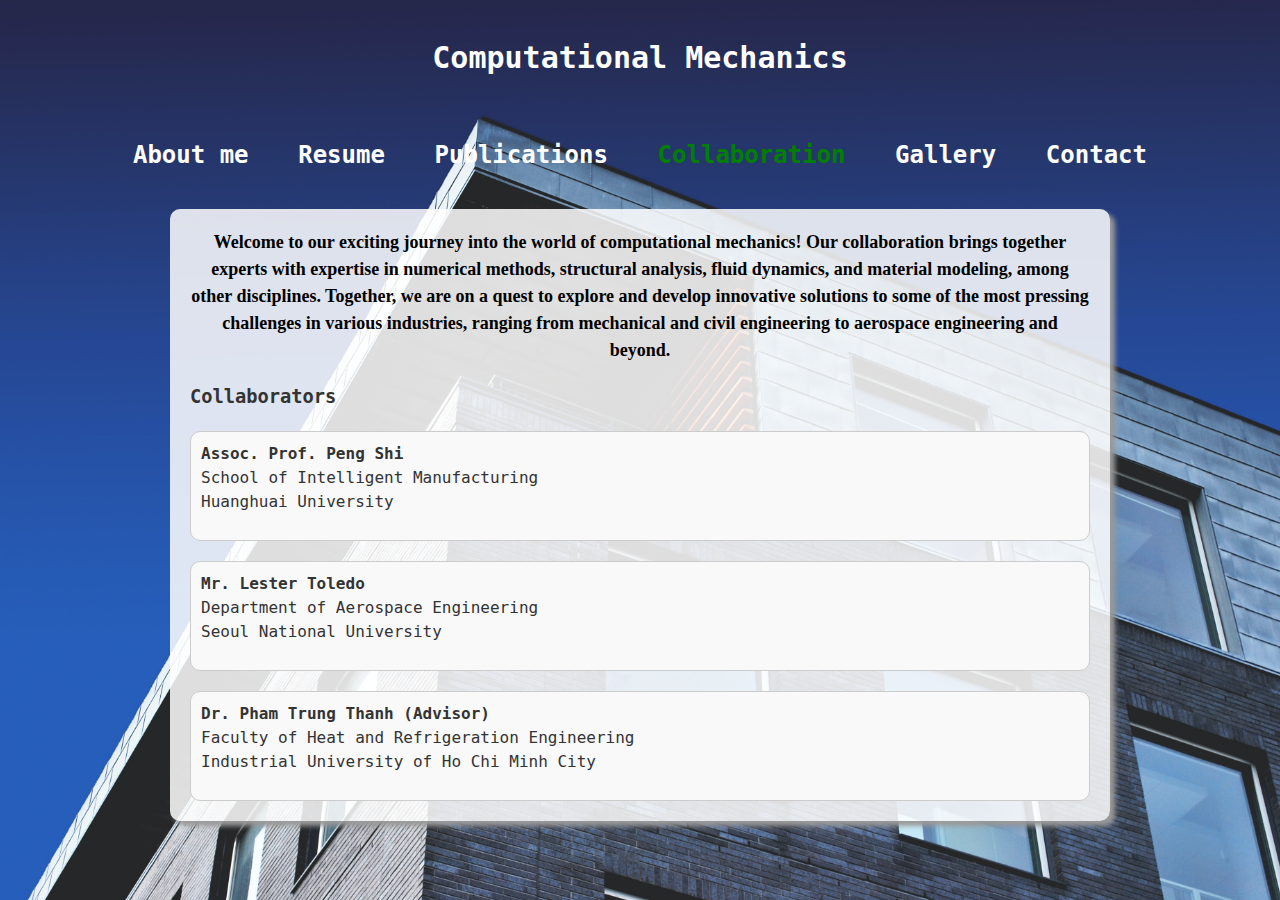
==== collaboration.html @ 313e7ad5 "Update collaboration.html" ====
<!DOCTYPE html>
<html lang="en">
<head>
    <meta charset="UTF-8">
    <meta name="viewport" content="width=device-width, initial-scale=1.0">
    <link rel="stylesheet" href="styles.css">
    <script>
        document.addEventListener("DOMContentLoaded", function () {
            // Get the current page's filename (e.g., "index.html" or "resume.html")
            var currentFileName = location.pathname.split('/').slice(-1)[0];

            // Add an "active" class to the sub-page link that corresponds to the current page
            var subpageLink = document.querySelector(`a[href="${currentFileName}"]`);
            if (subpageLink) {
                subpageLink.classList.add("active");
            }
        });
    </script>
    <style>
        /* Basic CSS styles for collaborators' information */
        .collaborator {
            margin-top: 20px;
            border: 1px solid #ccc;
            padding: 10px;
            background-color: #f9f9f9;
            border-radius: 10px;
        }
        
        .collaborator h4 {
            margin: 0;
        }
    </style>
</head>
<body>
    <header>
        <div id="title-container">
            <h1>Computational Mechanics</h1>
        </div>
    </header>
    <nav>
        <ul>
            <li><a href="index.html" class="subpage-title">About me</a></li>
            <li><a href="resume.html" class="subpage-title">Resume</a></li>
            <li><a href="publications.html" class="subpage-title">Publications</a></li>
            <li><a href="collaboration.html" class="subpage-title">Collaboration</a></li>
            <li><a href="gallery.html" class="subpage-title">Gallery</a></li>
            <li><a href="contact.html" class="subpage-title">Contact</a></li>
        </ul>
    </nav>
    <section>
        <div align="center">
            <h2>Welcome to our exciting journey into the world of computational mechanics! Our collaboration brings together experts with expertise in numerical methods, structural analysis, fluid dynamics, and material modeling, among other disciplines. Together, we are on a quest to explore and develop innovative solutions to some of the most pressing challenges in various industries, ranging from mechanical and civil engineering to aerospace engineering and beyond.</h2>
        </div>

        <h3>Collaborators</h3>

        <div class="collaborator">
            <h4>Assoc. Prof. Peng Shi</h4>
            <p>School of Intelligent Manufacturing<br> Huanghuai University</p>
        </div>

        <div class="collaborator">
            <h4>Mr. Lester Toledo</h4>
            <p>Department of Aerospace Engineering<br> Seoul National University</p>
        </div>

        <div class="collaborator">
            <h4>Dr. Pham Trung Thanh (Advisor)</h4>
            <p>Faculty of Heat and Refrigeration Engineering<br> Industrial University of Ho Chi Minh City</p>
        </div>
    </section>
</body>
</html>
---- styles.css ----
/* Default style for subpage titles */
.subpage-title {
    color: white;
    font-size: 24px; /* Kích thước chữ là 16px */
    transition: color 0.3s; /* Hiệu ứng chuyển màu trong 0.3s */
}

/* Style for the active subpage title (change the color as desired) */
.subpage-title.active {
    color: green; /* Change the color to your preference */
}

/* Hover effect for subpage titles */
.subpage-title:hover {
    color: yellow; /* Change the color when hovering */
    transform: scale(1.1); /* Phóng to tiêu đề khi di chuột qua */
}

/* Cài đặt font cho toàn bộ trang */
body, h1, h2, p {
    margin: 0; /* Xóa lề mặc định */
    padding: 0; /* Xóa đệm mặc định */
    box-sizing: border-box; /* Đặt box-sizing thành border-box để chiều rộng và chiều cao bao gồm padding và border, không phải content */
    font-family: 'Fira Code', monospace; /* Sử dụng font 'Fira Code' hoặc font monospace nếu 'Fira Code' không khả dụng */
}



/* Thêm đường dẫn liên kết đến font 'Fira Code' từ Google Fonts */
@import url('https://fonts.googleapis.com/css2?family=Fira+Code&display=swap');

/* Cài đặt màu nền và màu chữ cho toàn bộ trang */

body {
    background: url('Background1.jpg') center/cover fixed #f2f2f2; /* Sử dụng hình ảnh 'Background1.jpg' làm nền, căn giữa, che đầy và cố định, với màu nền là #f2f2f2 nếu hình ảnh không khả dụng */
    color: #333; /* Màu chữ là #333 (màu xám đậm) */
}

/* Cài đặt màu nền, màu chữ, căn giữa và đệm cho phần đầu trang */
header {
    background: transparent;
    color: #fff; /* Màu chữ là #fff (màu trắng) */
    text-align: center; /* Căn giữa chữ */
    padding: 20px 0; /* Đệm 20px trên và dưới, 0px hai bên */
}

/* CSS để áp dụng hiệu ứng chuyển động cho h1 */
/* CSS để áp dụng hiệu ứng chuyển động cho h1 */
h1 {
    font-size: 30px;
    margin-bottom: 10px;
    position: relative;
    transition: color 0.3s, transform 0.5s;
    cursor: pointer;
}

/* Tạo keyframes cho hiệu ứng hình động */
@keyframes bounce {
    0%, 20%, 50%, 80%, 100% {
        transform: translateY(0);
    }
    40% {
        transform: translateY(-10px);
    }
    60% {
        transform: translateY(-5px);
    }
}

/* Áp dụng keyframes vào tiêu đề h1 */
h1:hover {
    color: green;
    font-style: italic;
    animation: bounce 0.6s ease infinite; /* Sử dụng keyframes "bounce" trong 0.6s vô hạn */
}



/* Cài đặt màu nền, căn giữa và xóa lề cho thanh điều hướng */
nav {
    background-color:  transparent;
    text-align: center; /* Căn giữa chữ */
    clear: both; /* Ngăn chặn float trái/phải của các phần tử trước đó */
}

/* Xóa kiểu danh sách và đệm cho các phần tử ul trong thanh điều hướng */
nav ul {
    list-style: none; /* Xóa kiểu danh sách mặc định (dấu chấm, số,...) */
    padding: 0; /* Xóa đệm mặc định */
}

/* Hiển thị các phần tử li trong thanh điều hướng theo chiều ngang và cài đặt khoảng cách hai bên */
nav li {
    display: inline-block; /* Hiển thị theo chiều ngang (không xuống dòng) với khả năng thiết lập width/height */
    margin: 0 20px; /* Khoảng cách hai bên là 20px, không khoảng cách trên/dưới */
}

/* Xóa gạch chân, cài đặt màu chữ, trọng lượng chữ, kích thước chữ và hiệu ứng chuyển màu cho các liên kết trong thanh điều hướng */
nav a {
    text-decoration: none; /* Xóa gạch chân của liên kết */
    color: #fff; /* Màu chữ là #fff (màu trắng) */
    font-weight: bold; /* Trọng lượng chữ là bold (đậm) */
    font-size: 16px; /* Kích thước chữ là 16px */
    transition: color 0.3s; /* Hiệu ứng chuyển màu trong vòng 0.3s */
}

/* Cài đặt màu chữ khi di chuột qua các liên kết trong thanh điều hướng */
nav a:hover {
    color: #ddd; /* Màu chữ khi di chuột qua là #ddd (màu xám nhạt) */
}

/* Cài đặt căn giữa và đệm cho khung tiêu đề của các trang con */
#title-container {
    text-align: center; /* Căn giữa chữ */
    padding: 20px; /* Đệm 20px tất cả các phía */
}




/* Cài đặt lề, đệm, màu nền, bo góc, bóng, chiều rộng tối đa, căn lề hai bên, khoảng cách giữa các dòng và khoảng cách dưới cho các phần nội dung */
section {
    margin: 40px auto; /* Lề tự động hai bên để căn giữa khối */
    padding: 20px; 
    background-color: rgba(255, 255, 255, 0.85); /* Màu trắng với 70% độ trong suốt */
    border-radius: 10px; /* Bo góc 10px */
    box-shadow: #999 5px 5px 5px; /* Bóng màu xám nhạt với offset 5px theo chiều ngang và dọc */
    max-width: 900px; /* Chiều rộng tối đa là 900px */
    text-align: justify; /* Căn lề hai bên */
    line-height: 1.5; /* Khoảng cách giữa các dòng là 1.5 lần kích thước chữ */
    margin-bottom: 10px; /* Thêm khoảng cách giữa các đoạn văn bản */
}

/* Cài đặt kích thước chữ, khoảng cách dưới, màu chữ và bóng chữ cho tiêu đề h2 */
h2 {
    font-size: 18px; /* Kích thước chữ là 18px */
    margin-bottom: 10px; /* Khoảng cách dưới là 10px */
    color: black; 
    font-family: cursive; /* Sử dụng font chữ viết tay, ví dụ: "cursive" */
    text-align: center; /* Căn giữa chữ */
    transition: all 0.3s ease; /* Hiệu ứng mượt mà trong 0.3 giây */
}

/* Thêm hiệu ứng khi di chuột qua tiêu đề h2 */
h2:hover {
    font-style: italic; /* Đặt chữ in nghiêng */
}


/* Cách mỗi đoạn văn bản cách nhau 1 dòng */
p {
    margin-bottom: 1em; /* Cách nhau 1 dòng (sử dụng 1em) */
}
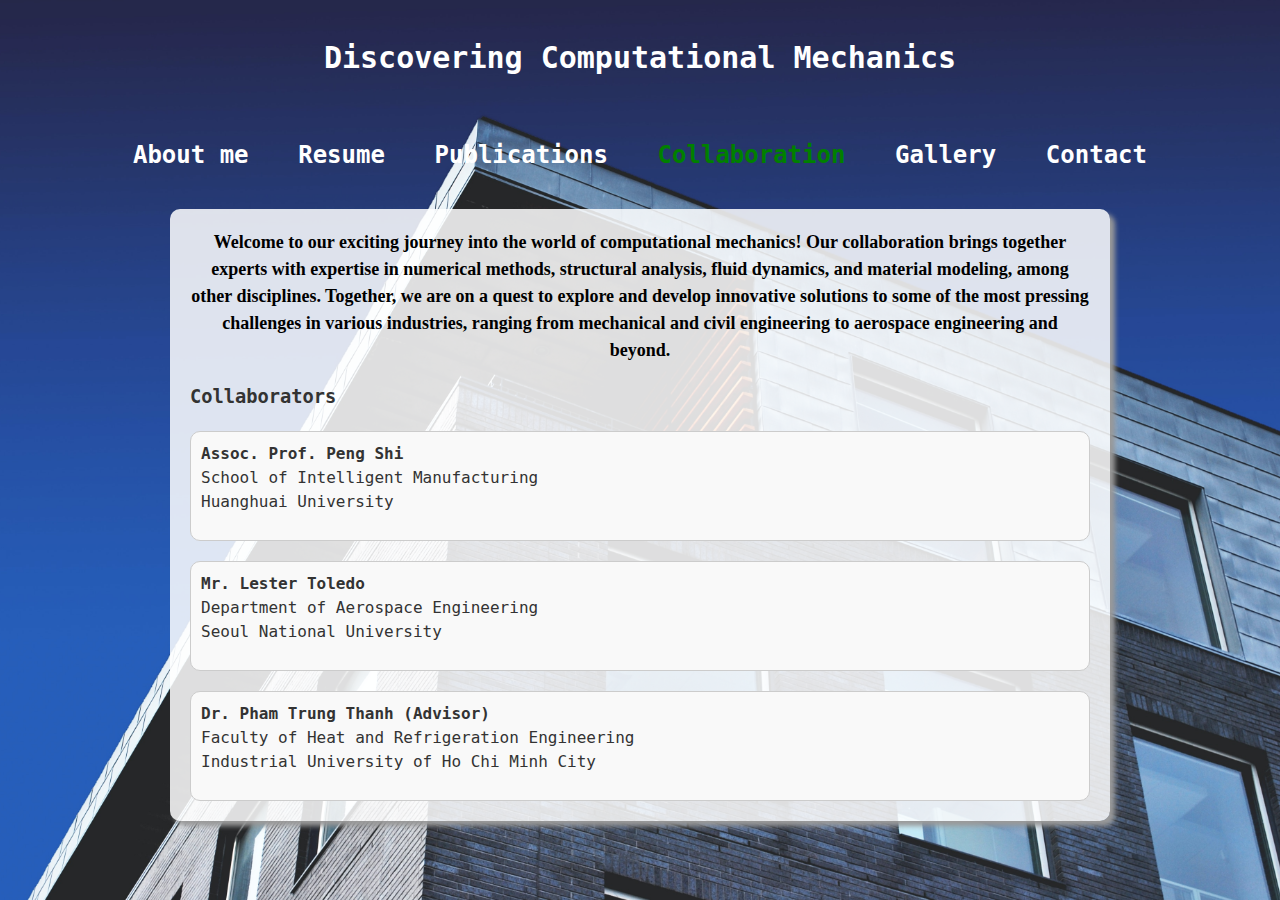
==== commit 959296bb: "Update collaboration.html" ====
--- a/collaboration.html
+++ b/collaboration.html
@@ -4,6 +4,7 @@
     <meta charset="UTF-8">
     <meta name="viewport" content="width=device-width, initial-scale=1.0">
     <link rel="stylesheet" href="styles.css">
+    <script src="script.js"></script>
     <script>
         document.addEventListener("DOMContentLoaded", function () {
             // Get the current page's filename (e.g., "index.html" or "resume.html")
@@ -34,7 +35,7 @@
 <body>
     <header>
         <div id="title-container">
-            <h1>Computational Mechanics</h1>
+            <h1>Discovering Computational Mechanics</h1>
         </div>
     </header>
     <nav>
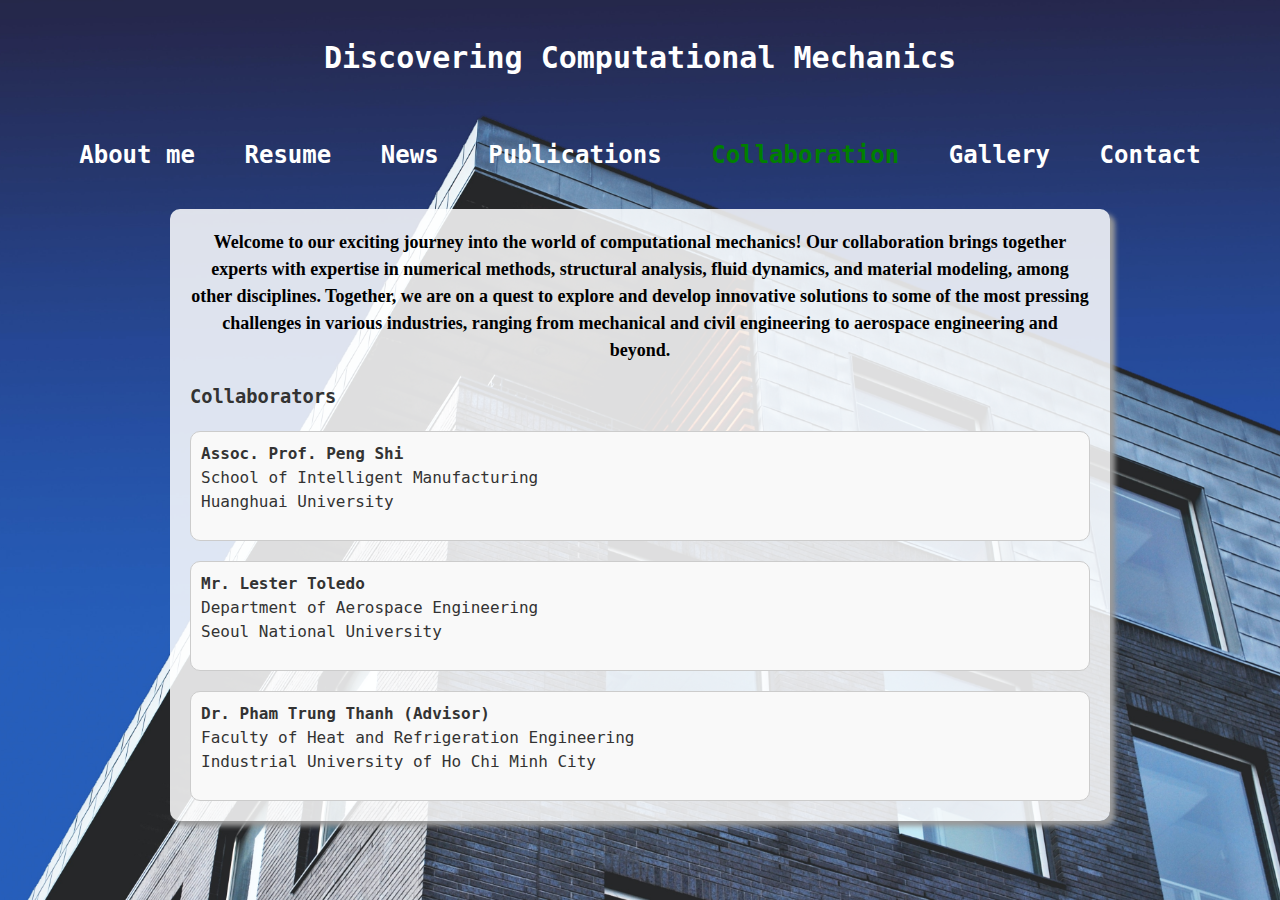
==== commit f91a4c27: "Update collaboration.html" ====
--- a/collaboration.html
+++ b/collaboration.html
@@ -42,6 +42,7 @@
         <ul>
             <li><a href="index.html" class="subpage-title">About me</a></li>
             <li><a href="resume.html" class="subpage-title">Resume</a></li>
+            <li><a href="news.html" class="subpage-title">News</a></li>
             <li><a href="publications.html" class="subpage-title">Publications</a></li>
             <li><a href="collaboration.html" class="subpage-title">Collaboration</a></li>
             <li><a href="gallery.html" class="subpage-title">Gallery</a></li>
--- a/styles.css
+++ b/styles.css
@@ -31,7 +31,6 @@
 /* Thêm đường dẫn liên kết đến font 'Fira Code' từ Google Fonts */
 @import url('https://fonts.googleapis.com/css2?family=Fira+Code&display=swap');
 
-/* Cài đặt màu nền và màu chữ cho toàn bộ trang */
 
 body {
     background: url('Background1.jpg') center/cover fixed #f2f2f2; /* Sử dụng hình ảnh 'Background1.jpg' làm nền, căn giữa, che đầy và cố định, với màu nền là #f2f2f2 nếu hình ảnh không khả dụng */
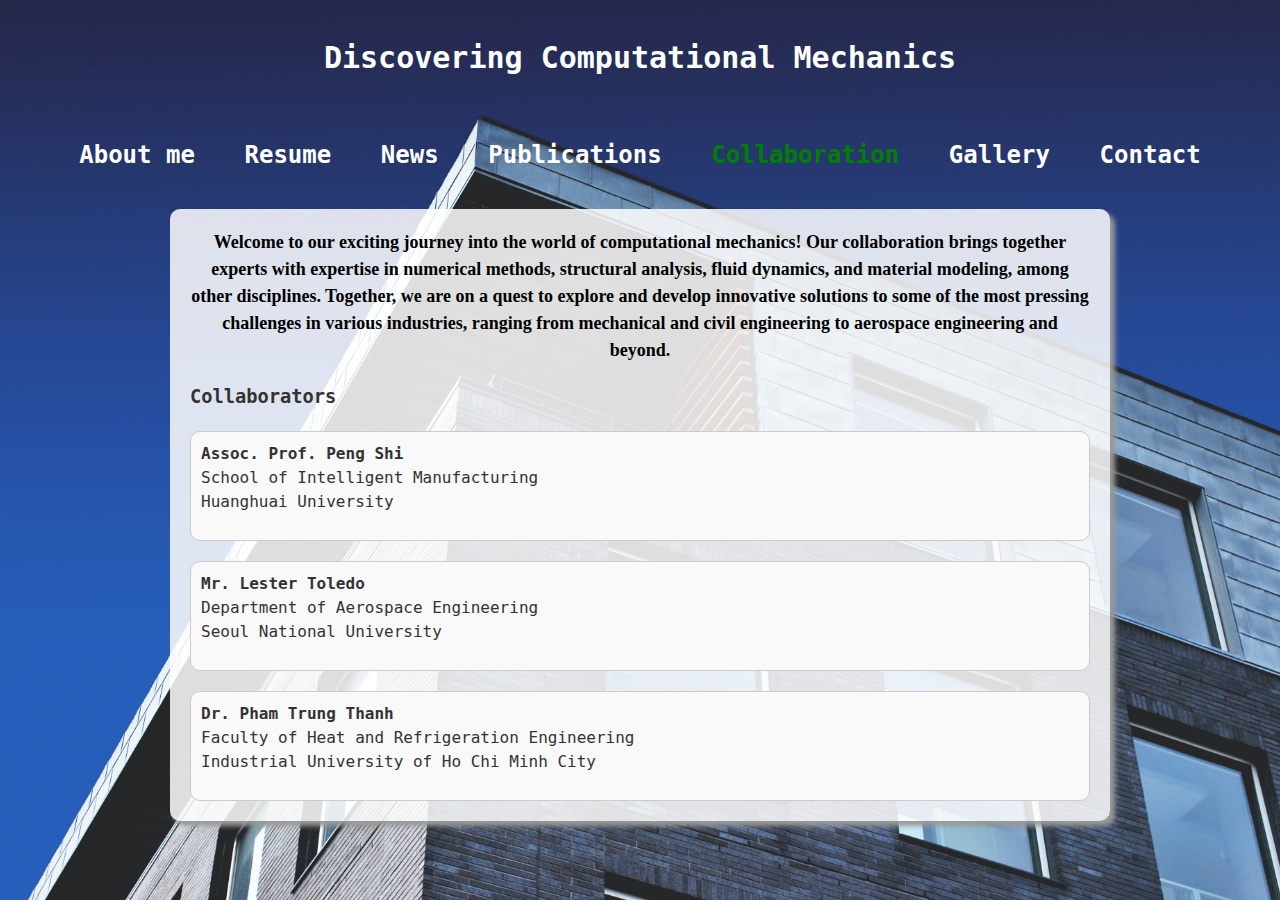
==== commit e486bbaa: "Update collaboration.html" ====
--- a/collaboration.html
+++ b/collaboration.html
@@ -18,7 +18,7 @@
         });
     </script>
     <style>
-        /* Basic CSS styles for collaborators' information */
+        /* Basic CSS styles for collaborators'information */
         .collaborator {
             margin-top: 20px;
             border: 1px solid #ccc;
@@ -67,7 +67,7 @@
         </div>
 
         <div class="collaborator">
-            <h4>Dr. Pham Trung Thanh (Advisor)</h4>
+            <h4>Dr. Pham Trung Thanh</h4>
             <p>Faculty of Heat and Refrigeration Engineering<br> Industrial University of Ho Chi Minh City</p>
         </div>
     </section>
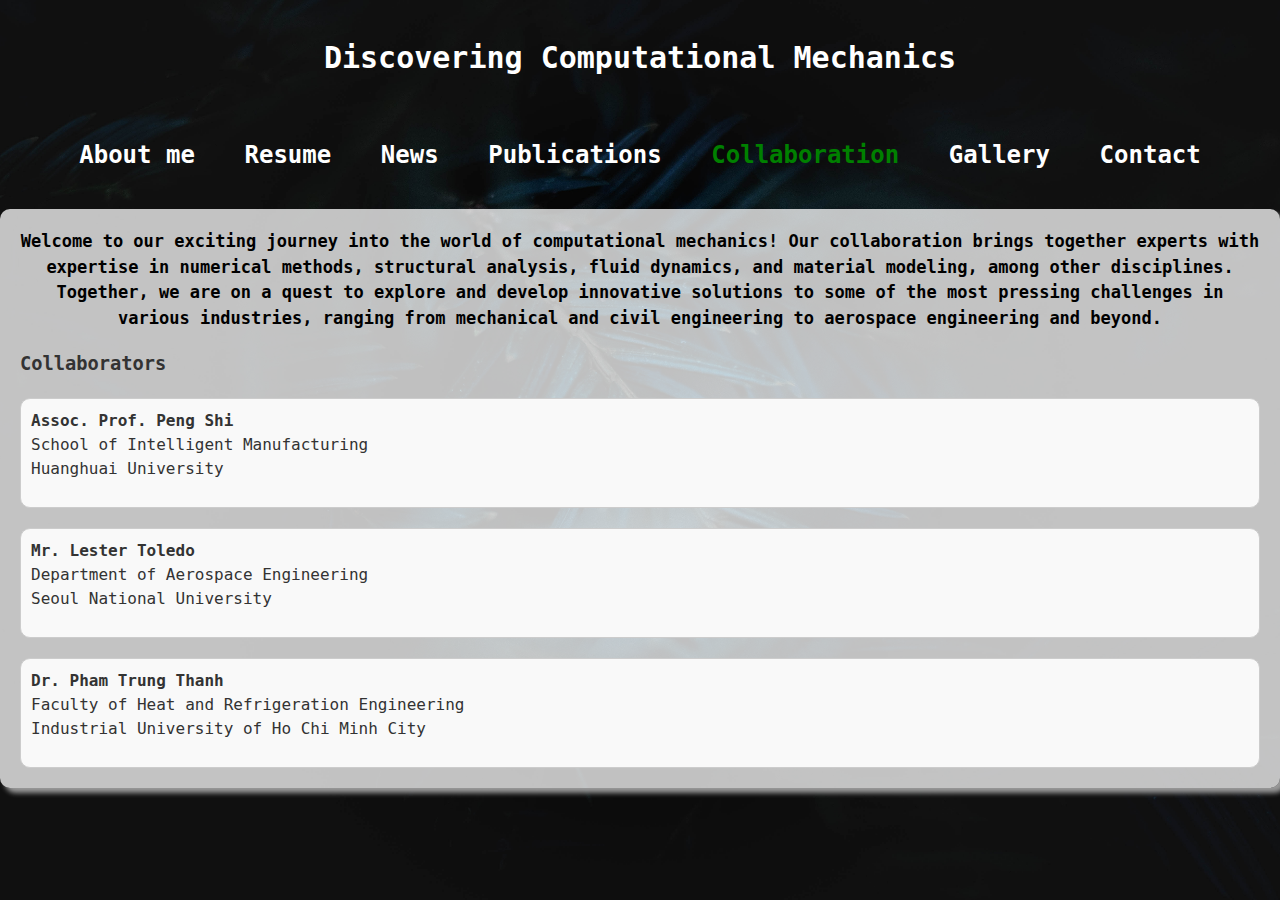
==== commit 05f74aa9: "Update collaboration.html" ====
--- a/collaboration.html
+++ b/collaboration.html
@@ -30,6 +30,18 @@
         .collaborator h4 {
             margin: 0;
         }
+        
+        @keyframes rotate {
+        0% { transform: rotate(0deg); }
+        50% { transform: rotate(90deg); }
+        100% { transform: rotate(0deg); }
+       }
+
+       .flashing-icon {
+        display: inline-block;
+        animation: rotate 1s infinite;
+        }
+        
     </style>
 </head>
 <body>
--- a/styles.css
+++ b/styles.css
@@ -123,10 +123,10 @@
 section {
     margin: 40px auto; /* Lề tự động hai bên để căn giữa khối */
     padding: 20px; 
-    background-color: rgba(255, 255, 255, 0.85); /* Màu trắng với 70% độ trong suốt */
+    background-color: rgba(255, 255, 255, 0.75); /* Màu trắng với 70% độ trong suốt */
     border-radius: 10px; /* Bo góc 10px */
     box-shadow: #999 5px 5px 5px; /* Bóng màu xám nhạt với offset 5px theo chiều ngang và dọc */
-    max-width: 900px; /* Chiều rộng tối đa là 900px */
+    max-width: 1500px; /* Chiều rộng tối đa là 900px */
     text-align: justify; /* Căn lề hai bên */
     line-height: 1.5; /* Khoảng cách giữa các dòng là 1.5 lần kích thước chữ */
     margin-bottom: 10px; /* Thêm khoảng cách giữa các đoạn văn bản */
@@ -134,13 +134,13 @@
 
 /* Cài đặt kích thước chữ, khoảng cách dưới, màu chữ và bóng chữ cho tiêu đề h2 */
 h2 {
-    font-size: 18px; /* Kích thước chữ là 18px */
+    font-size: 17px; /* Kích thước chữ là 18px */
     margin-bottom: 10px; /* Khoảng cách dưới là 10px */
     color: black; 
-    font-family: cursive; /* Sử dụng font chữ viết tay, ví dụ: "cursive" */
     text-align: center; /* Căn giữa chữ */
     transition: all 0.3s ease; /* Hiệu ứng mượt mà trong 0.3 giây */
 }
+
 
 /* Thêm hiệu ứng khi di chuột qua tiêu đề h2 */
 h2:hover {
@@ -152,3 +152,72 @@
 p {
     margin-bottom: 1em; /* Cách nhau 1 dòng (sử dụng 1em) */
 }
+
+
+
+@keyframes pulse {
+0% { transform: scale(1); opacity: 1; }
+50% { transform: scale(1.2); opacity: 0.5; }
+100% { transform: scale(1); opacity: 1; }
+}
+
+.flashing-icon {
+display: inline-block;
+animation: pulse 1s infinite;
+}
+
+.flashing-icon:nth-child(1) {
+color: red;
+}
+
+.flashing-icon:nth-child(2) {
+color: blue;
+}
+
+.flashing-icon:nth-child(3) {
+color: green;
+}
+
+.flashing-icon:nth-child(4) {
+color: orange;
+}
+
+.flashing-icon:nth-child(5) {
+color: purple;
+}
+
+.flashing-icon:nth-child(6) {
+color: pink;
+}
+
+.flashing-icon:nth-child(7) {
+color: brown;
+}
+
+.flashing-icon:nth-child(8) {
+color: teal;
+}
+
+.flashing-icon:nth-child(9) {
+color: gold;
+}
+
+.flashing-icon:nth-child(10) {
+color: gray;
+}
+
+
+
+/* <body>*/
+    /*<span class="flashing-icon">⭐</span>*/
+    /*<span class="flashing-icon">🌟</span>*/
+    /*<span class="flashing-icon">✨</span>*/
+    /*<span class="flashing-icon">💥</span>*/
+    /*<span class="flashing-icon">🎇</span>*/
+    /*<span class="flashing-icon">🎆</span>*/
+    /*<span class="flashing-icon">🌠</span>*/
+    /*<span class="flashing-icon">🔥</span>*/
+    /*<span class="flashing-icon">💫</span>*/
+    /*<span class="flashing-icon">✴️</span>*/
+/*</body>*/
+
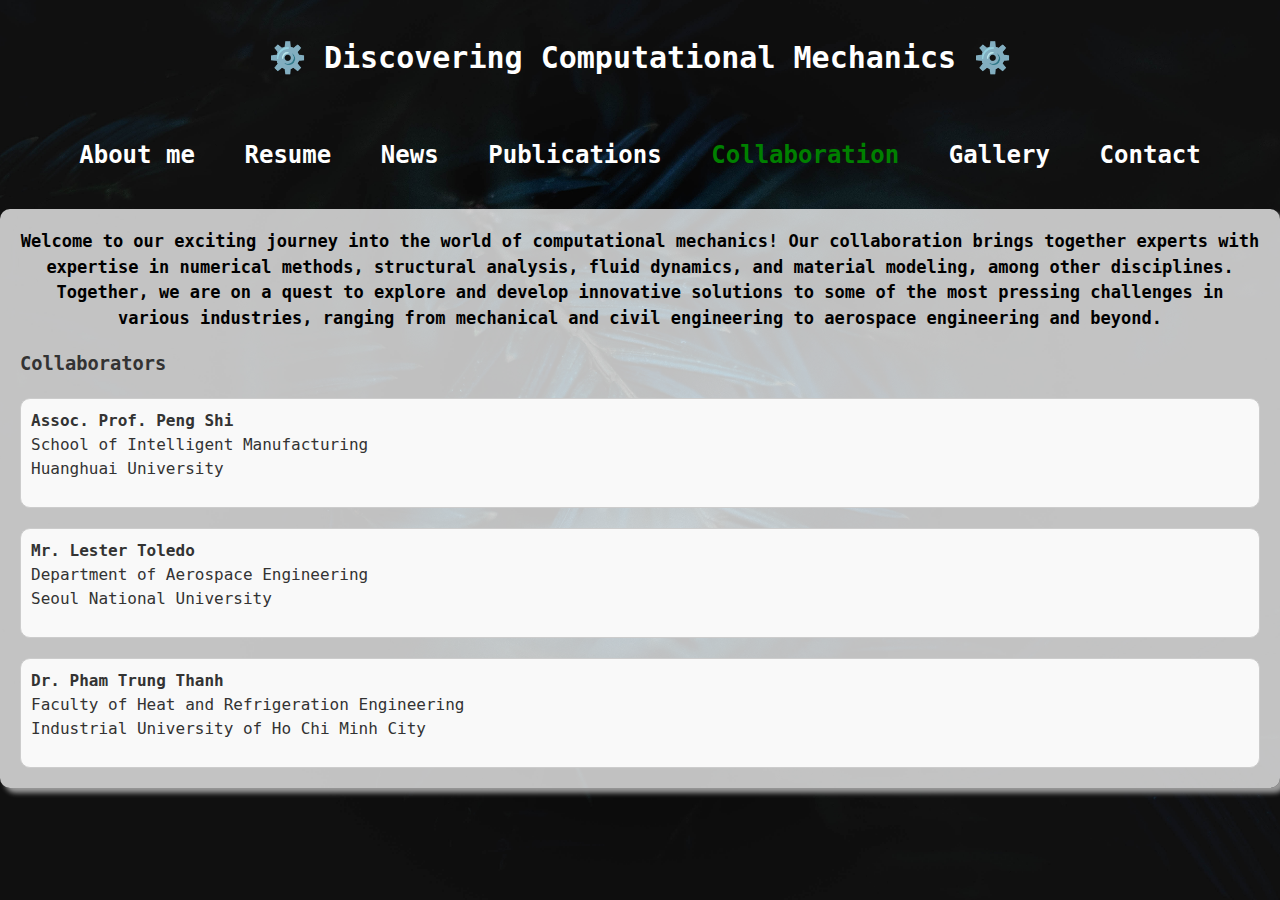
==== commit d00a7765: "Update collaboration.html" ====
--- a/collaboration.html
+++ b/collaboration.html
@@ -47,7 +47,7 @@
 <body>
     <header>
         <div id="title-container">
-            <h1>Discovering Computational Mechanics</h1>
+            <h1><span class="flashing-icon">⚙️</span> Discovering Computational Mechanics <span class="flashing-icon">⚙️</span></h1>
         </div>
     </header>
     <nav>
